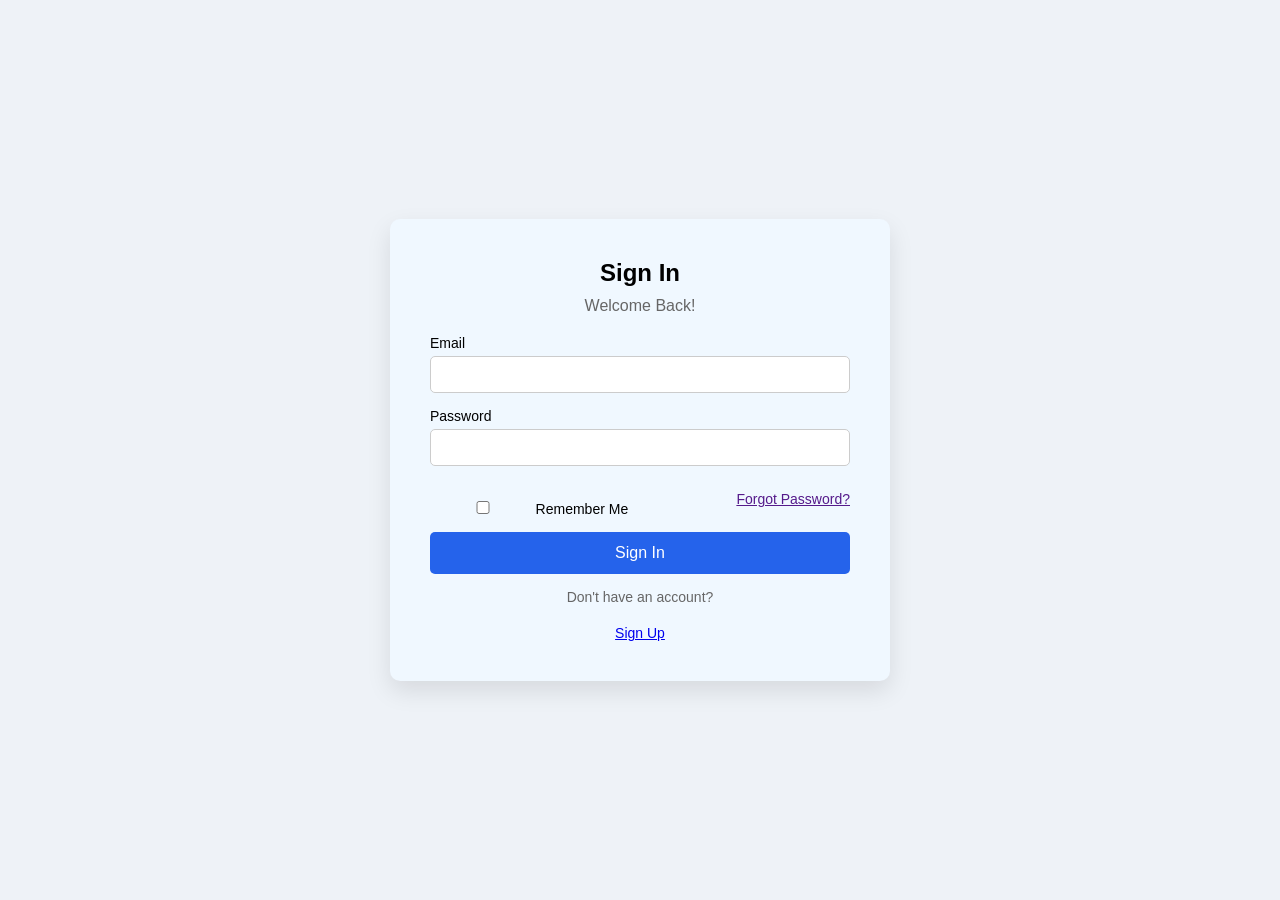
==== signin.html @ 480a2fb0 "first commit" ====
<!DOCTYPE html>
<html lang="en">

<head>
    <meta charset="UTF-8">
    <meta name="viewport" content="width=device-width, initial-scale=1.0">
    <title>Login</title>
    <link rel="stylesheet" href="style/signIn.css">
</head>

<body>
    <section>
        <div id="container">
            <div id="box">
                <h2>Sign In</h2>
                <p>Welcome Back!</p>

                <form>
                    <label for="email">Email</label>
                    <input type="email" id="email">

                    <label for="password">Password</label>
                    <input type="password" id="password">

                    <div id="option">
                        <diV id="remember">
                            <label for="RememberMe"> <input type="checkbox" name="RememberMe" id="rememberMe">Remember Me</label>
                        </diV>
                        <a href="">Forgot Password?</a>
                    </div>
                    <button type="submit" id="signIn">Sign In</button>


                </form>

                <div id="link">
                    <p>Don't have an account?</p>
                    <a href="signup.html">Sign Up</a>
                </div>

            </div>
        </div>
    </section>
</body>

</html>
---- style/signIn.css ----
*{
     padding: 0;
    margin: 0;
    box-sizing: border-box;

}

body{
    font-family: Arial, Helvetica, sans-serif;
    height: 100vh;
    background-color: #eef2f7;
    display: flex;
    flex-direction: column;
    justify-content: center;
    align-items: center;
    flex-wrap: wrap;
}

#container{
     display: flex;
    flex-direction: column;
    align-items: center;
    flex-wrap: wrap;
    gap: 10px;
    border-radius: 10px;
    box-shadow: 0 10px 25px rgba(0, 0, 0, 0.1);
    background-color: aliceblue;
    width: 500px;
    overflow: hidden;

}

#box{
    width:100%;
padding: 40px;    
}

h2{
    margin-bottom: 10px;
text-align: center;}

p{
    color:#666;
margin-bottom: 20px;
text-align: center;
}
label{
    display: block;
    margin-top: 15px;
    font-size: 14px;
}

input{
    width:100%;
    padding: 10px;
    margin-top: 5px;
    border: 1px solid #ccc;
    border-radius: 5px;
}
#option{
    display: flex;
    justify-content: space-between;
    align-items: center;
    flex-wrap: wrap;
    margin: 15px 0;
    font-size: 14px;
            white-space: nowrap; 

}
#option a:hover{
    color: #2563eb;
}


input[type="checkbox"] {
    cursor: pointer;
}

button{
    width: 100%;
    padding: 12px;
    border: none;
    border-radius: 5px;
    color: #fff;
    font-size: 16px;
    cursor: pointer;
    background-color: #2563eb;
}
button:hover{
    color: #040506;
}
#link{
    margin-top: 15px;
    text-align: center;
    font-size: 14px;
}
#link a:hover{
    color: #2563eb;
}
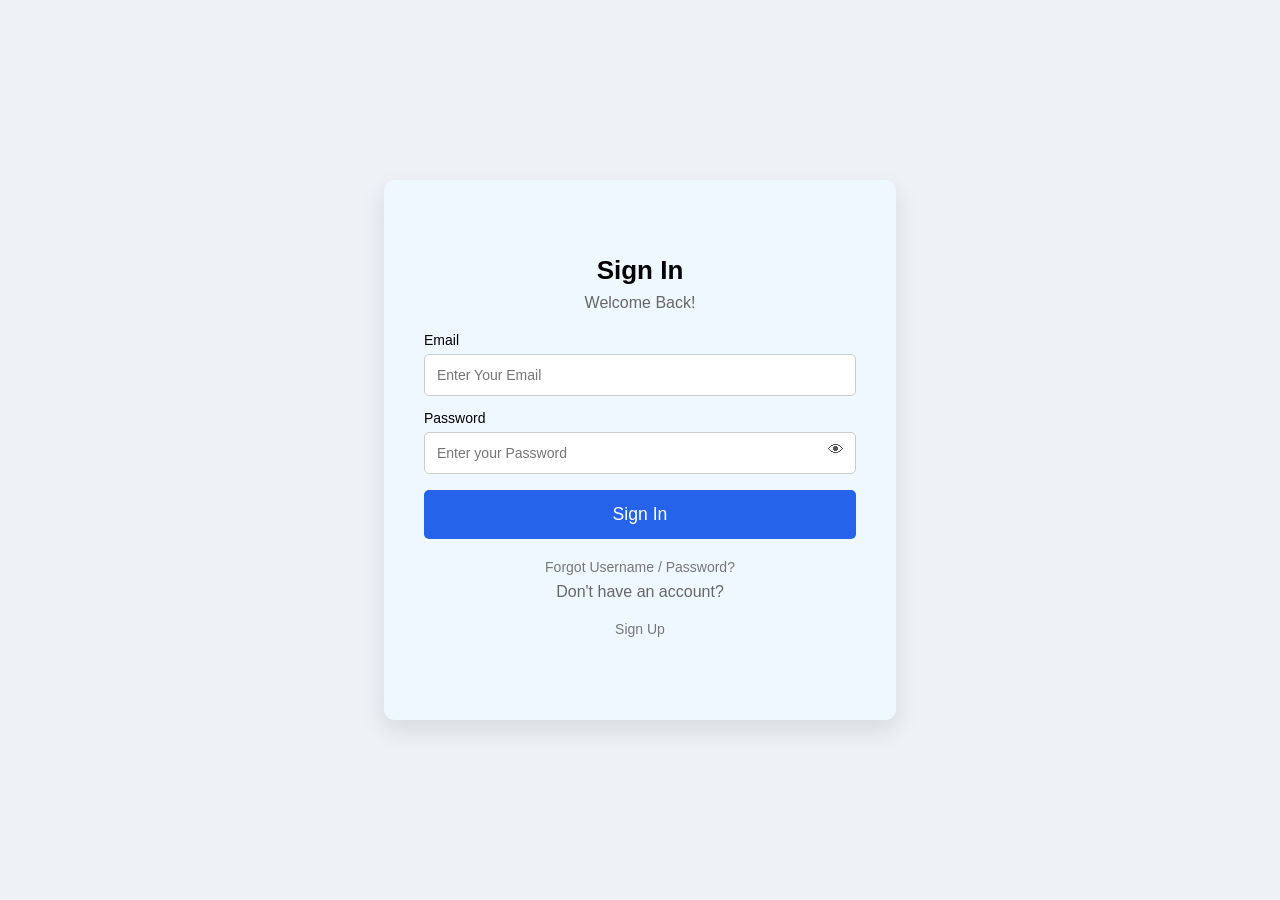
==== commit 2bb449c2: "added js to signin with pasword and email matching" ====
--- a/signin.html
+++ b/signin.html
@@ -15,23 +15,29 @@
                 <h2>Sign In</h2>
                 <p>Welcome Back!</p>
 
-                <form>
+                <form id="signIn">
                     <label for="email">Email</label>
-                    <input type="email" id="email">
+                    <input type="email" id="email" required placeholder="Enter Your Email">
+
 
                     <label for="password">Password</label>
-                    <input type="password" id="password">
-
-                    <div id="option">
-                        <diV id="remember">
-                            <label for="RememberMe"> <input type="checkbox" name="RememberMe" id="rememberMe">Remember Me</label>
-                        </diV>
-                        <a href="">Forgot Password?</a>
-                    </div>
-                    <button type="submit" id="signIn">Sign In</button>
+                    <div id="password-wrapper">
+                    <input type="password" id="password" required placeholder="Enter your Password">
+  <span  id="togglePassword">👁</span>
+  </div>
 
 
+  
+                    <button type="submit" id="signInBtn">Sign In</button>
+
+
+
+
+                    <p id="message"></p>
+
                 </form>
+                <a href="#" class="forgot">Forgot Username / Password?</a>
+
 
                 <div id="link">
                     <p>Don't have an account?</p>
@@ -40,7 +46,10 @@
 
             </div>
         </div>
+
     </section>
+    <script src="script/signIn.js"></script>
+
 </body>
 
 </html>
--- a/style/signIn.css
+++ b/style/signIn.css
@@ -1,99 +1,173 @@
-*{
-     padding: 0;
+/* Reset */
+* {
     margin: 0;
+    padding: 0;
     box-sizing: border-box;
-
 }
 
-body{
+body {
     font-family: Arial, Helvetica, sans-serif;
-    height: 100vh;
+    min-height: 100vh;
     background-color: #eef2f7;
+    display: flex;
+    justify-content: center;
+    align-items: center;
+    padding: 1rem;
+}
+
+#container {
+    width: 90vw;           
+    max-width: 31.25rem;   
+    min-height: 50vh;      
+    background-color: aliceblue;
+    border-radius: 10px;
+    box-shadow: 0 10px 25px rgba(0,0,0,0.1);
+    overflow: hidden;
     display: flex;
     flex-direction: column;
     justify-content: center;
-    align-items: center;
-    flex-wrap: wrap;
 }
 
-#container{
-     display: flex;
-    flex-direction: column;
-    align-items: center;
-    flex-wrap: wrap;
-    gap: 10px;
-    border-radius: 10px;
-    box-shadow: 0 10px 25px rgba(0, 0, 0, 0.1);
-    background-color: aliceblue;
-    width: 500px;
-    overflow: hidden;
-
+#box {
+    padding: 1.5rem;
 }
 
-#box{
-    width:100%;
-padding: 40px;    
+h2 {
+    text-align: center;
+    font-size: 1.25rem;
+    margin-bottom: 0.5rem;
 }
 
-h2{
-    margin-bottom: 10px;
-text-align: center;}
-
-p{
-    color:#666;
-margin-bottom: 20px;
-text-align: center;
-}
-label{
-    display: block;
-    margin-top: 15px;
-    font-size: 14px;
+p {
+    font-size: 0.875rem;
+    color: #666;
+    text-align: center;
+    margin-bottom: 1.25rem;
 }
 
-input{
-    width:100%;
-    padding: 10px;
-    margin-top: 5px;
+label {
+    display: block;
+    margin-top: 0.875rem;
+    font-size: 0.875rem;
+}
+
+input {
+    width: 100%;
+    padding: 0.75rem;
+    margin-top: 0.375rem;
+    font-size: 0.875rem;
     border: 1px solid #ccc;
     border-radius: 5px;
+    transition: border-color 0.3s, box-shadow 0.3s;
 }
-#option{
-    display: flex;
-    justify-content: space-between;
-    align-items: center;
-    flex-wrap: wrap;
-    margin: 15px 0;
-    font-size: 14px;
-            white-space: nowrap; 
 
+input:focus {
+    border-color: #2563eb;
+    outline: none;
+    box-shadow: 0 0 3px #2563eb;
 }
-#option a:hover{
+
+#password-wrapper {
+    position: relative;
+}
+
+#password-wrapper input {
+    padding-right: 2.5rem;
+}
+
+#togglePassword {
+    position: absolute;
+    right: 0.75rem;
+    top: 50%;
+    transform: translateY(-50%);
+    cursor: pointer;
+    font-size: 1rem;
+    color: #555;
+}
+
+#togglePassword:hover {
     color: #2563eb;
 }
 
-
-input[type="checkbox"] {
-    cursor: pointer;
+.forgot, #link a {
+    display: block;
+    text-align: center;
+    font-size: 0.875rem;
+    color: #777;
+    text-decoration: none;
+    margin-top: 0.75rem;
+    margin-bottom: .5rem;
 }
 
-button{
+.forgot:hover, #link a:hover {
+    color: #2563eb;
+}
+
+button {
     width: 100%;
-    padding: 12px;
+    padding: 0.75rem;
+    font-size: 1rem;
     border: none;
     border-radius: 5px;
+    background-color: #2563eb;
     color: #fff;
-    font-size: 16px;
     cursor: pointer;
-    background-color: #2563eb;
+    transition: background-color 0.3s;
+    margin-top: 1rem;
 }
-button:hover{
-    color: #040506;
+
+button:hover {
+    background-color: #1d4ed8;
 }
-#link{
-    margin-top: 15px;
-    text-align: center;
-    font-size: 14px;
+
+
+
+@media (min-width: 769px) and (max-width: 1024px) {
+    #container {
+        width: 85vw;
+        max-width: 28rem; 
+        min-height: 55vh;
+    }
+
+    #box {
+        padding: 2rem;
+    }
+
+    h2 {
+        font-size: 1.375rem;
+    }
+
+    p {
+        font-size: 0.9375rem;
+    }
+
+    button {
+        font-size: 1.05rem;
+        padding: 0.85rem;
+    }
 }
-#link a:hover{
-    color: #2563eb;
+
+@media (min-width: 1025px) {
+    #container {
+        width: 50vw;
+        max-width: 32rem; 
+        min-height: 60vh;
+    }
+
+    #box {
+        padding: 2.5rem;
+    }
+
+    h2 {
+        font-size: 1.625rem;
+    }
+
+    p {
+        font-size: 1rem;
+    }
+
+    button {
+        font-size: 1.1rem;
+        padding: 0.9rem;
+    }
 }
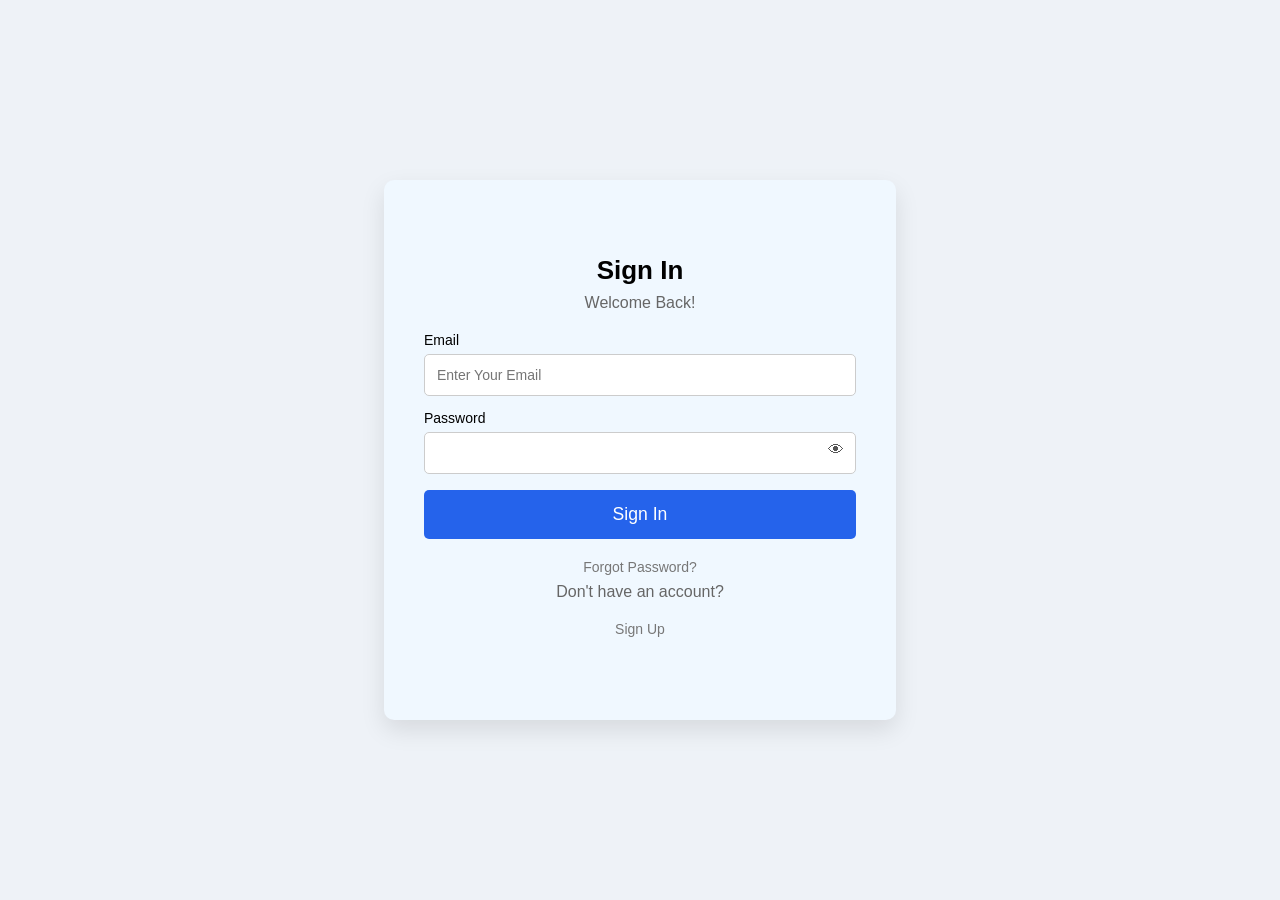
==== commit b2f35ed3: "add validation in signup page and data stored in localstorage" ====
--- a/signin.html
+++ b/signin.html
@@ -22,12 +22,12 @@
 
                     <label for="password">Password</label>
                     <div id="password-wrapper">
-                    <input type="password" id="password" required placeholder="Enter your Password">
-  <span  id="togglePassword">👁</span>
-  </div>
+                        <input type="password" id="loginPassword" autocomplete="current-password" required>
+                        <span id="togglePassword">👁</span>
+                    </div>
 
 
-  
+
                     <button type="submit" id="signInBtn">Sign In</button>
 
 
@@ -36,7 +36,7 @@
                     <p id="message"></p>
 
                 </form>
-                <a href="#" class="forgot">Forgot Username / Password?</a>
+                <a href="#" class="forgot">Forgot Password?</a>
 
 
                 <div id="link">
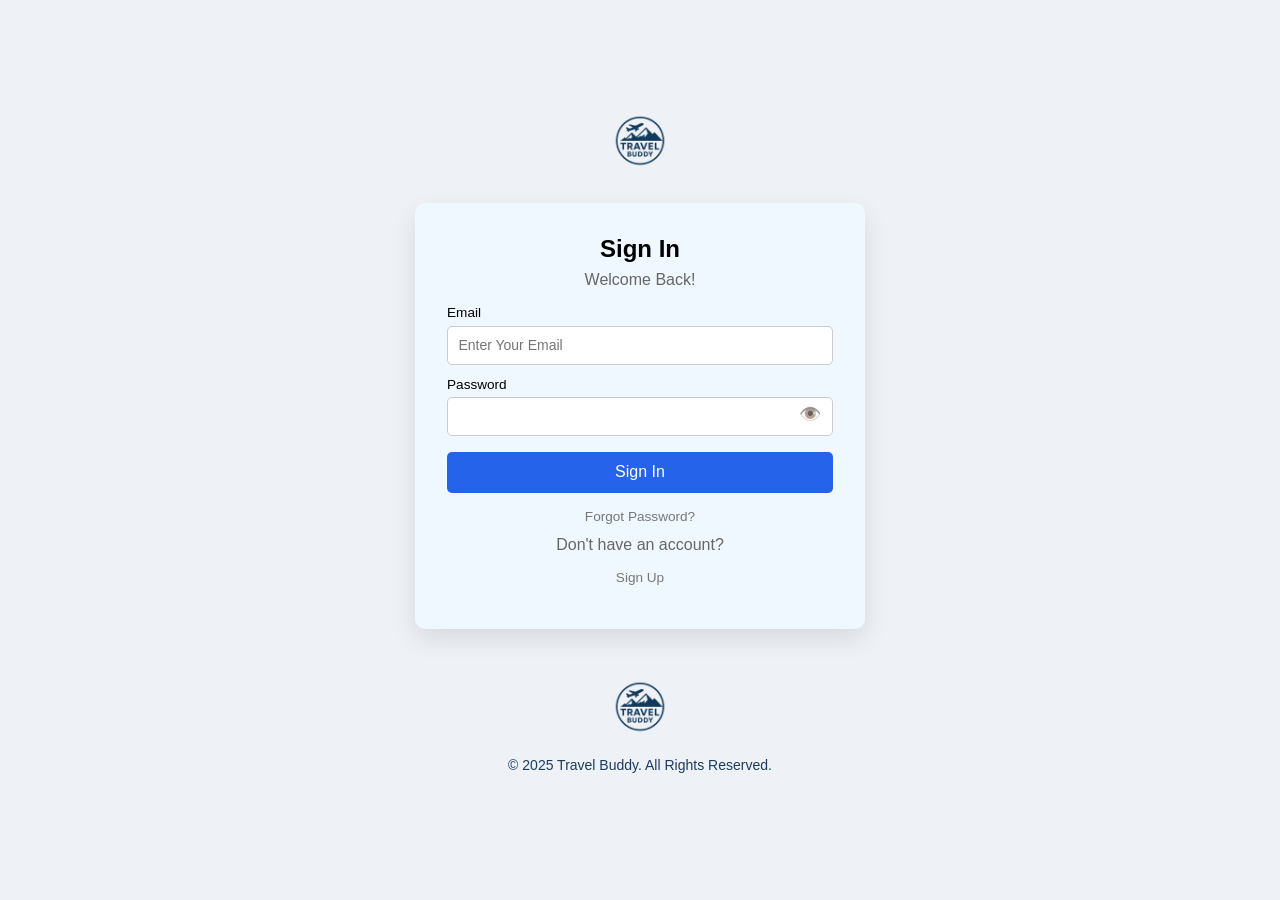
==== commit 24bd00d3: "add logout and sign ,signup connection,validation" ====
--- a/signin.html
+++ b/signin.html
@@ -4,52 +4,60 @@
 <head>
     <meta charset="UTF-8">
     <meta name="viewport" content="width=device-width, initial-scale=1.0">
-    <title>Login</title>
+    <title>Login - Travel Buddy</title>
     <link rel="stylesheet" href="style/signIn.css">
 </head>
 
 <body>
-    <section>
-        <div id="container">
+    <header>
+        <img id="logo" src="./image/logo.png" alt="Travel Buddy Logo">
+    </header>
+
+    <main id="main-content">
+        <section id="container" aria-labelledby="signInHeading">
             <div id="box">
-                <h2>Sign In</h2>
-                <p>Welcome Back!</p>
+                <header>
+                    <h2 id="signInHeading">Sign In</h2>
+                    <p>Welcome Back!</p>
+                </header>
 
                 <form id="signIn">
                     <label for="email">Email</label>
-                    <input type="email" id="email" required placeholder="Enter Your Email">
+                    <input type="email" id="email" autocomplete="username" required placeholder="Enter Your Email">
 
-
-                    <label for="password">Password</label>
+                    <label for="loginPassword">Password</label>
                     <div id="password-wrapper">
                         <input type="password" id="loginPassword" autocomplete="current-password" required>
-                        <span id="togglePassword">👁</span>
+                        <span class="eye-toggle" data-target="password">👁️</span>
                     </div>
-
-
 
                     <button type="submit" id="signInBtn">Sign In</button>
 
+                    <p id="message" role="alert"></p>
+                </form>
+                <div>
+                    <a href="#" class="forgot">Forgot Password?</a>
+                    <div id="link">
+                        <p>Don't have an account?</p>
+                        <a href="signup.html">Sign Up</a>
+                    </div>
+                </div>
+            </div>
+        </section>
+    </main>
 
-
-
-                    <p id="message"></p>
-
-                </form>
-                <a href="#" class="forgot">Forgot Password?</a>
-
-
-                <div id="link">
-                    <p>Don't have an account?</p>
-                    <a href="signup.html">Sign Up</a>
-                </div>
-
+    <footer>
+        <div class="footer-container">
+            <div class="footer-logo">
+                <img class="logo" src="./image/logo.png" alt="Travel Buddy Logo">
+            </div>
+            <div class="footer-text">
+                © 2025 Travel Buddy. All Rights Reserved.
             </div>
         </div>
+    </footer>
 
-    </section>
     <script src="script/signIn.js"></script>
-
 </body>
 
 </html>
--- a/style/signIn.css
+++ b/style/signIn.css
@@ -1,4 +1,3 @@
-/* Reset */
 * {
     margin: 0;
     padding: 0;
@@ -10,51 +9,65 @@
     min-height: 100vh;
     background-color: #eef2f7;
     display: flex;
+    flex-direction: column;
     justify-content: center;
     align-items: center;
     padding: 1rem;
 }
 
+header img {
+    width: 60px;
+    height: 60px;
+    display: block;
+    margin: 16px auto;
+}
+
+#main-content {
+    width: 100%;
+    display: flex;
+    justify-content: center;
+    align-items: center;
+    padding: 16px 0;
+}
+
 #container {
-    width: 90vw;           
-    max-width: 31.25rem;   
-    min-height: 50vh;      
+    width: 90%;
+    max-width: 350px;
     background-color: aliceblue;
     border-radius: 10px;
     box-shadow: 0 10px 25px rgba(0,0,0,0.1);
     overflow: hidden;
     display: flex;
     flex-direction: column;
-    justify-content: center;
 }
 
 #box {
-    padding: 1.5rem;
+    padding: 2rem;
 }
 
 h2 {
     text-align: center;
-    font-size: 1.25rem;
+    font-size: 1.5rem;
     margin-bottom: 0.5rem;
 }
 
 p {
-    font-size: 0.875rem;
+    font-size: 1rem;
     color: #666;
     text-align: center;
-    margin-bottom: 1.25rem;
+    margin-bottom: 1rem;
 }
 
 label {
     display: block;
-    margin-top: 0.875rem;
-    font-size: 0.875rem;
+    margin-top: 0.75rem;
+    font-size: 0.85rem;
 }
 
 input {
     width: 100%;
-    padding: 0.75rem;
-    margin-top: 0.375rem;
+    padding: 0.65rem;
+    margin-top: 0.35rem;
     font-size: 0.875rem;
     border: 1px solid #ccc;
     border-radius: 5px;
@@ -71,103 +84,94 @@
     position: relative;
 }
 
-#password-wrapper input {
-    padding-right: 2.5rem;
-}
-
-#togglePassword {
+.eye-toggle {
     position: absolute;
     right: 0.75rem;
     top: 50%;
     transform: translateY(-50%);
     cursor: pointer;
-    font-size: 1rem;
-    color: #555;
+    font-size: 18px;
+    opacity: 0.7;
+    user-select: none;
 }
 
-#togglePassword:hover {
-    color: #2563eb;
+.eye-toggle:hover {
+    opacity: 1;
+}
+
+button {
+    width: 100%;
+    margin-top: 1rem;
+    padding: 0.7rem;
+    font-size: 1rem;
+    border-radius: 5px;
+    border: none;
+    background-color: #2563eb;
+    color: white;
+    cursor: pointer;
+    transition: background-color 0.3s, box-shadow 0.3s;
+}
+
+button:hover {
+    background-color: #1d4ed8;
+    box-shadow: 0 4px 12px rgba(0,0,0,0.1);
 }
 
 .forgot, #link a {
     display: block;
     text-align: center;
-    font-size: 0.875rem;
+    font-size: 0.85rem;
     color: #777;
+    margin-bottom: .75rem;
     text-decoration: none;
     margin-top: 0.75rem;
-    margin-bottom: .5rem;
 }
 
 .forgot:hover, #link a:hover {
     color: #2563eb;
 }
 
-button {
-    width: 100%;
-    padding: 0.75rem;
-    font-size: 1rem;
-    border: none;
-    border-radius: 5px;
-    background-color: #2563eb;
-    color: #fff;
-    cursor: pointer;
-    transition: background-color 0.3s;
-    margin-top: 1rem;
+.footer-container {
+    width: 90%;
+    max-width: 900px;
+    margin: 2rem auto;
+    display: flex;
+    align-items: center;
+    justify-content: center;
+    gap: 16px;
+    flex-wrap: wrap;
 }
 
-button:hover {
-    background-color: #1d4ed8;
+.footer-logo .logo {
+    width: 60px;
+    height: 60px;
 }
 
+.footer-text {
+    font-size: 14px;
+    color: #1b3b5f;
+}
 
-
-@media (min-width: 769px) and (max-width: 1024px) {
+@media (min-width: 481px) and (max-width: 768px) {
     #container {
-        width: 85vw;
-        max-width: 28rem; 
-        min-height: 55vh;
+        max-width: 400px;
     }
 
     #box {
         padding: 2rem;
     }
-
-    h2 {
-        font-size: 1.375rem;
-    }
-
-    p {
-        font-size: 0.9375rem;
-    }
-
-    button {
-        font-size: 1.05rem;
-        padding: 0.85rem;
-    }
 }
 
-@media (min-width: 1025px) {
+@media (min-width: 769px) {
     #container {
-        width: 50vw;
-        max-width: 32rem; 
-        min-height: 60vh;
-    }
-
-    #box {
-        padding: 2.5rem;
+        max-width: 450px;
     }
 
     h2 {
-        font-size: 1.625rem;
+        font-size: 1.5rem;
     }
 
     p {
         font-size: 1rem;
     }
-
-    button {
-        font-size: 1.1rem;
-        padding: 0.9rem;
-    }
 }
